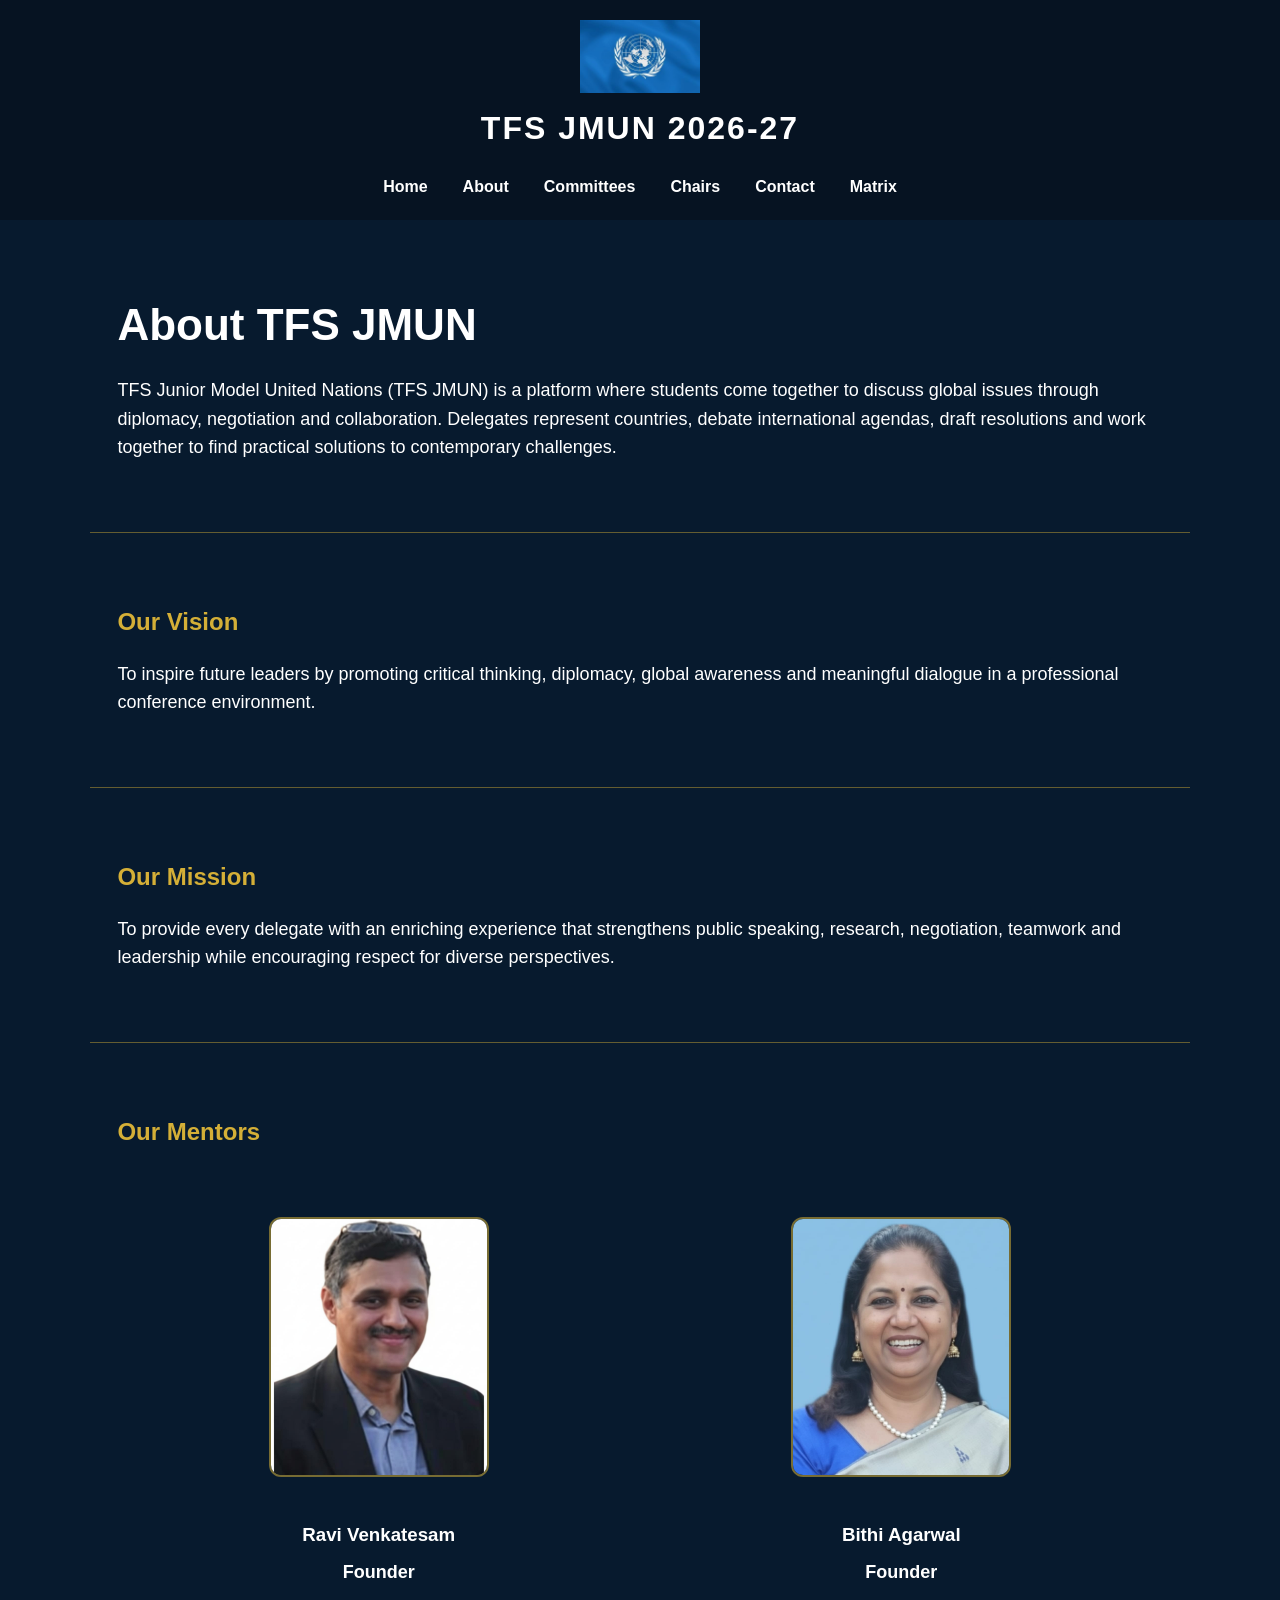
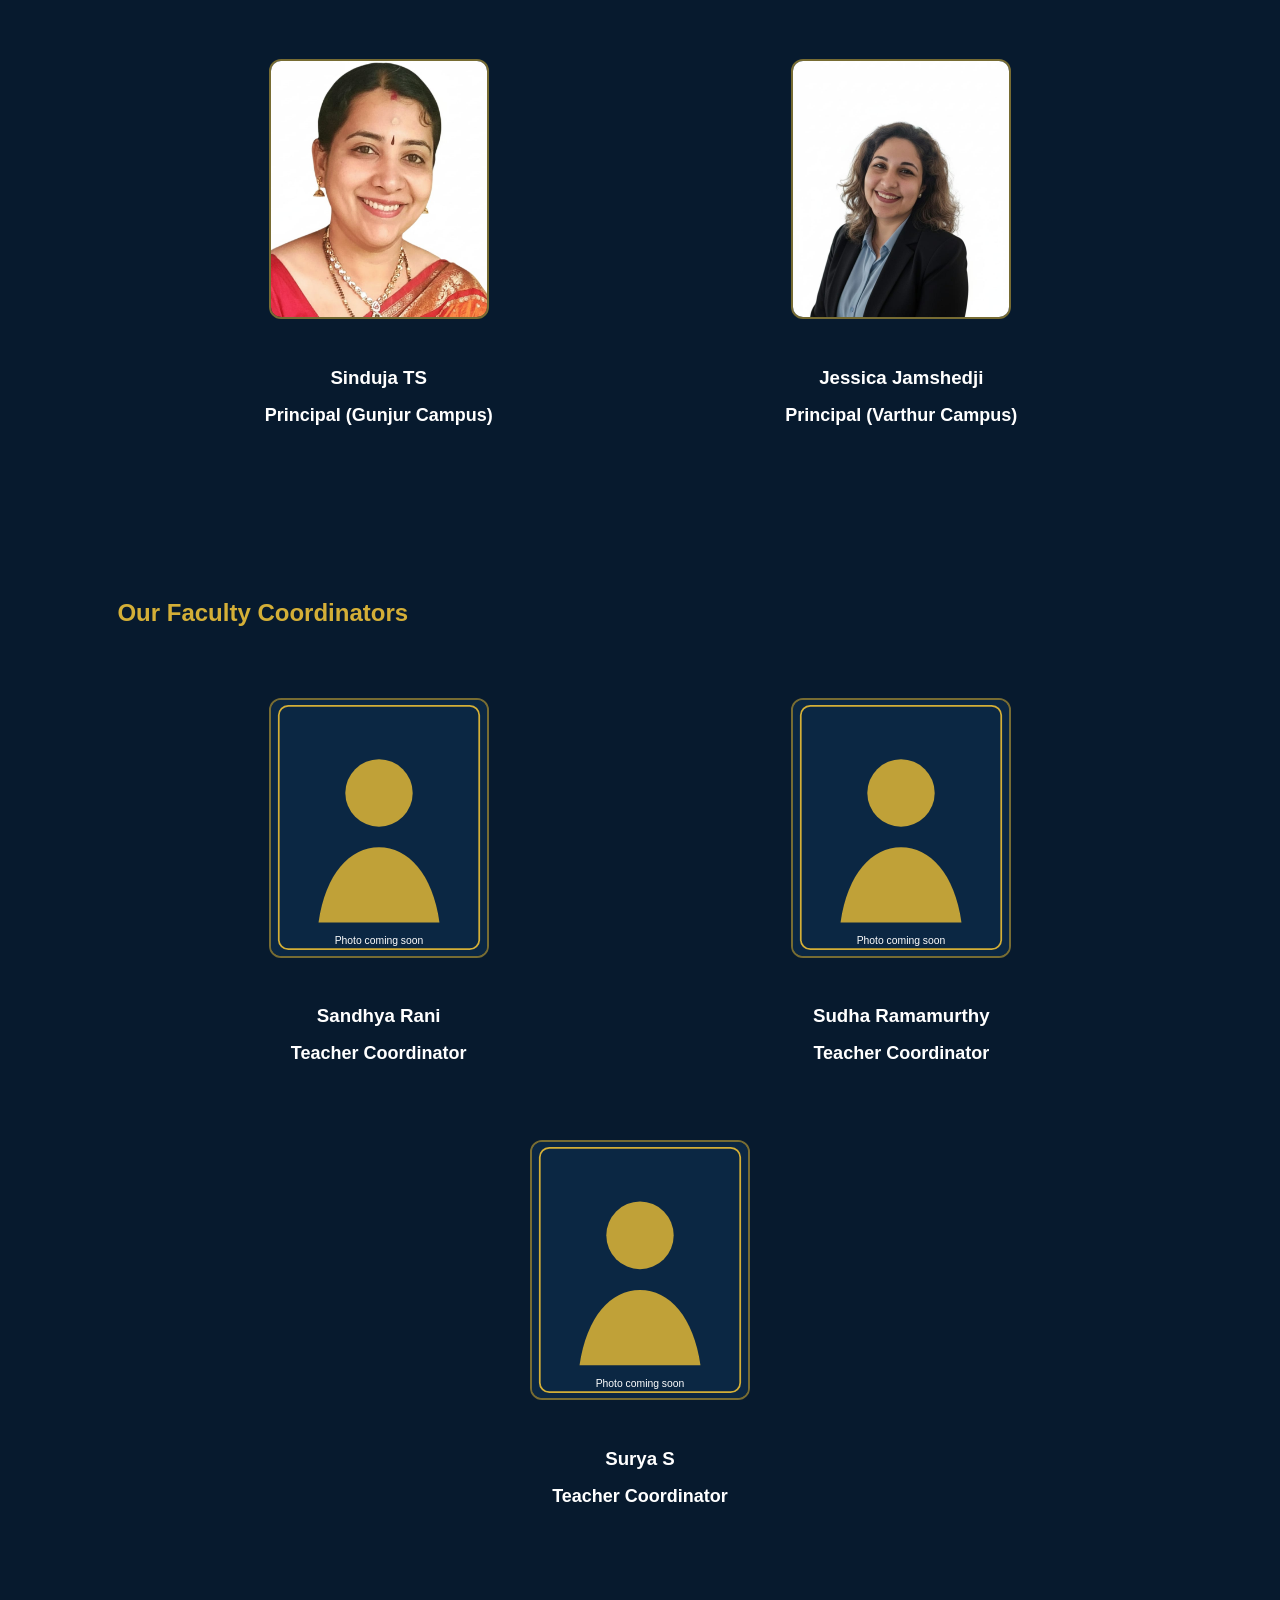
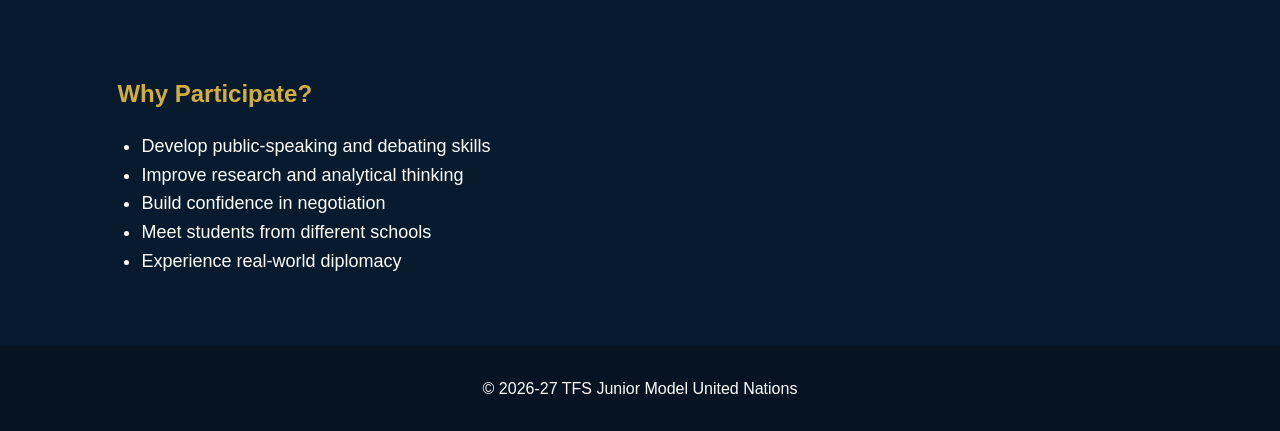
==== about.html @ a0942baf "Update faculty coordinator images and alt texts" ====
<!DOCTYPE html>
<html lang="en">

<head>
    <meta charset="UTF-8">
    <meta name="viewport" content="width=device-width, initial-scale=1.0">
    <title>About | TFS JMUN 2026-27</title>
    <link rel="stylesheet" href="style.css">
</head>

<body>

<header>
    <div class="logo">
        <img src="logo.jpg" alt="TFS JMUN Logo"
             onerror="this.onerror=null; this.src='placeholder.svg';">
        <h1>TFS JMUN 2026-27</h1>
    </div>

    <nav>
        <ul>
            <li><a href="index.html">Home</a></li>
            <li><a href="about.html">About</a></li>
            <li><a href="committees.html">Committees</a></li>
            <li><a href="chairs.html">Chairs</a></li>
            <li><a href="contact.html">Contact</a></li>
            <li><a href="matrix.html">Matrix</a></li>
        </ul>
    </nav>
</header>

<main>
    <section>
        <h1>About TFS JMUN</h1>

        <p>
            TFS Junior Model United Nations (TFS JMUN) is a platform where
            students come together to discuss global issues through diplomacy,
            negotiation and collaboration. Delegates represent countries,
            debate international agendas, draft resolutions and work together
            to find practical solutions to contemporary challenges.
        </p>
    </section>

    <hr>

    <section>
        <h2>Our Vision</h2>

        <p>
            To inspire future leaders by promoting critical thinking,
            diplomacy, global awareness and meaningful dialogue in a
            professional conference environment.
        </p>
    </section>

    <hr>

    <section>
        <h2>Our Mission</h2>

        <p>
            To provide every delegate with an enriching experience that
            strengthens public speaking, research, negotiation, teamwork and
            leadership while encouraging respect for diverse perspectives.
        </p>
    </section>

    <hr>


    <section>
        <h2>Our Mentors</h2>
    
    <table style="width: 100%; text-align: center;">
            <tr>
                <td style="width: 50%; padding: 25px;">
                    <img src="chairs/founder1.jpeg" alt= "Founder"
                         width="220" height="260" style="object-fit: cover;"
                         onerror="this.onerror=null; this.src='placeholder.svg';">

                    <h3>Ravi Venkatesam</h3>
                    <p><strong>Founder</strong></p>
                </td>

                <td style="width: 50%; padding: 25px;">
                    <img src="chairs/founder2.jpeg" alt= "Founder"
                         width="220" height="260" style="object-fit: cover;"
                         onerror="this.onerror=null; this.src='placeholder.svg';">

                    <h3>Bithi Agarwal</h3>
                    <p><strong>Founder</strong></p>
                </td>
            </tr>
        </table>

        <table style="width: 100%; text-align: center;">
                <td style="width: 50%; padding: 25px;">
                    <img src="chairs/principal.jpeg" alt= "Principal(Gunjur)"
                         width="220" height="260" style="object-fit: cover;"
                         onerror="this.onerror=null; this.src='placeholder.svg';">

                     <h3>Sinduja TS</h3>
                    <p><strong>Principal (Gunjur Campus)</strong></p>
                </td>

                <td style="width: 50%; padding: 25px;">
                    <img src="chairs/principal2.jpeg" alt= "Principal (Varthur Campus)"
                         width="220" height="260" style="object-fit: cover;"
                         onerror="this.onerror=null; this.src='placeholder.svg';">
                    
                    <h3>Jessica Jamshedji</h3>
                    <p><strong>Principal (Varthur Campus)</strong></p>
                </td>
            </tr>
        </table>
    </section>


    
    <section>
        <h2>Our Faculty Coordinators</h2>
     <table style="width: 100%; text-align: center;">
                <td style="width: 50%; padding: 25px;">
                    <img src="chairs/t67.jpeg" alt= "Teacher Coordinator"
                         width="220" height="260" style="object-fit: cover;"
                         onerror="this.onerror=null; this.src='placeholder.svg';">

                     <h3>Sandhya Rani</h3>
                    <p><strong>Teacher Coordinator</strong></p>
                </td>

                <td style="width: 50%; padding: 25px;">
                    <img src="chairs/Sudha Ma'am.jpeg" alt= "Teacher Coordinator"
                         width="220" height="260" style="object-fit: cover;"
                         onerror="this.onerror=null; this.src='placeholder.svg';">
                    
                    <h3>Sudha Ramamurthy</h3>
                    <p><strong>Teacher Coordinator</strong></p>
                </td>
            </tr>
        </table>
         
    <table style="width: 100%; text-align: center;">   
                <td style="width: 50%; padding: 25px;">
                    <img src="chairs/t2.jpeg" alt= "Teacher Coordinator"
                         width="220" height="260" style="object-fit: cover;"
                         onerror="this.onerror=null; this.src='placeholder.svg';">
                    
                    <h3>Surya S</h3>
                    <p><strong>Teacher Coordinator</strong></p>
                </td>
            </tr>
        </table>
    </section>
    
    <section>
        <h2>Why Participate?</h2>

        <ul>
            <li>Develop public-speaking and debating skills</li>
            <li>Improve research and analytical thinking</li>
            <li>Build confidence in negotiation</li>
            <li>Meet students from different schools</li>
            <li>Experience real-world diplomacy</li>
        </ul>
    </section>
</main>

<footer>
    <p>© 2026-27 TFS Junior Model United Nations</p>
</footer>

</body>
</html>
---- style.css ----
* {
    margin: 0;
    padding: 0;
    box-sizing: border-box;
}

body {
    background-color: #071A2E;
    color: white;
    font-family: Arial, sans-serif;
    line-height: 1.6;
}

header {
    background: #061322;
    text-align: center;
    padding: 20px 0;
}

.logo img {
    width: 120px;
    height: auto;
    display: block;
    margin: auto;
    animation: float 4s ease-in-out infinite, fadeIn 1.5s;
    transition: 0.4s;
}

.logo img:hover {
    transform: scale(1.08);
    filter: drop-shadow(0 0 20px #D4AF37);
}

.logo h1 {
    margin-top: 10px;
    font-size: 32px;
    letter-spacing: 2px;
    color: white;
}

nav {
    margin-top: 20px;
}

nav ul {
    list-style: none;
    display: flex;
    justify-content: center;
    gap: 35px;
    flex-wrap: wrap;
    padding: 0 20px;
}

nav ul li a {
    color: white;
    text-decoration: none;
    font-weight: bold;
    transition: 0.3s;
}

nav ul li a:hover {
    color: #D4AF37;
}

section {
    padding: 70px 8%;
    max-width: 1250px;
    margin: auto;
}

section h1 {
    font-size: 44px;
    margin-bottom: 16px;
}

section h2 {
    color: #D4AF37;
    margin-bottom: 18px;
}

section h3 {
    margin-top: 24px;
    margin-bottom: 8px;
}

section p,
section li {
    font-size: 18px;
}

section ul {
    margin-left: 24px;
}

section a {
    color: #D4AF37;
}

hr {
    border: 0;
    border-top: 1px solid rgba(212, 175, 55, 0.45);
    max-width: 1100px;
    margin: auto;
}

table {
    border-collapse: collapse;
}

td {
    vertical-align: top;
}

td img,
section > img {
    max-width: 100%;
    border-radius: 12px;
    border: 2px solid rgba(212, 175, 55, 0.55);
    margin: 22px 0 12px;
}

iframe {
    border: 2px solid rgba(212, 175, 55, 0.45);
    border-radius: 10px;
    margin-top: 12px;
    background: white;
}

footer {
    background: #061322;
    text-align: center;
    padding: 30px;
}

@keyframes float {
    0% { transform: translateY(0); }
    50% { transform: translateY(-10px); }
    100% { transform: translateY(0); }
}

@keyframes fadeIn {
    from {
        opacity: 0;
        transform: translateY(-30px);
    }
    to {
        opacity: 1;
        transform: translateY(0);
    }
}

@media screen and (max-width: 760px) {
    .logo h1 {
        font-size: 25px;
    }

    nav ul {
        gap: 15px;
    }

    section {
        padding: 45px 22px;
    }

    section h1 {
        font-size: 34px;
    }

    table,
    tbody,
    tr,
    td {
        display: block;
        width: 100% !important;
    }

    td {
        padding: 18px 0 !important;
    }

    iframe {
        height: 380px;
    }
}
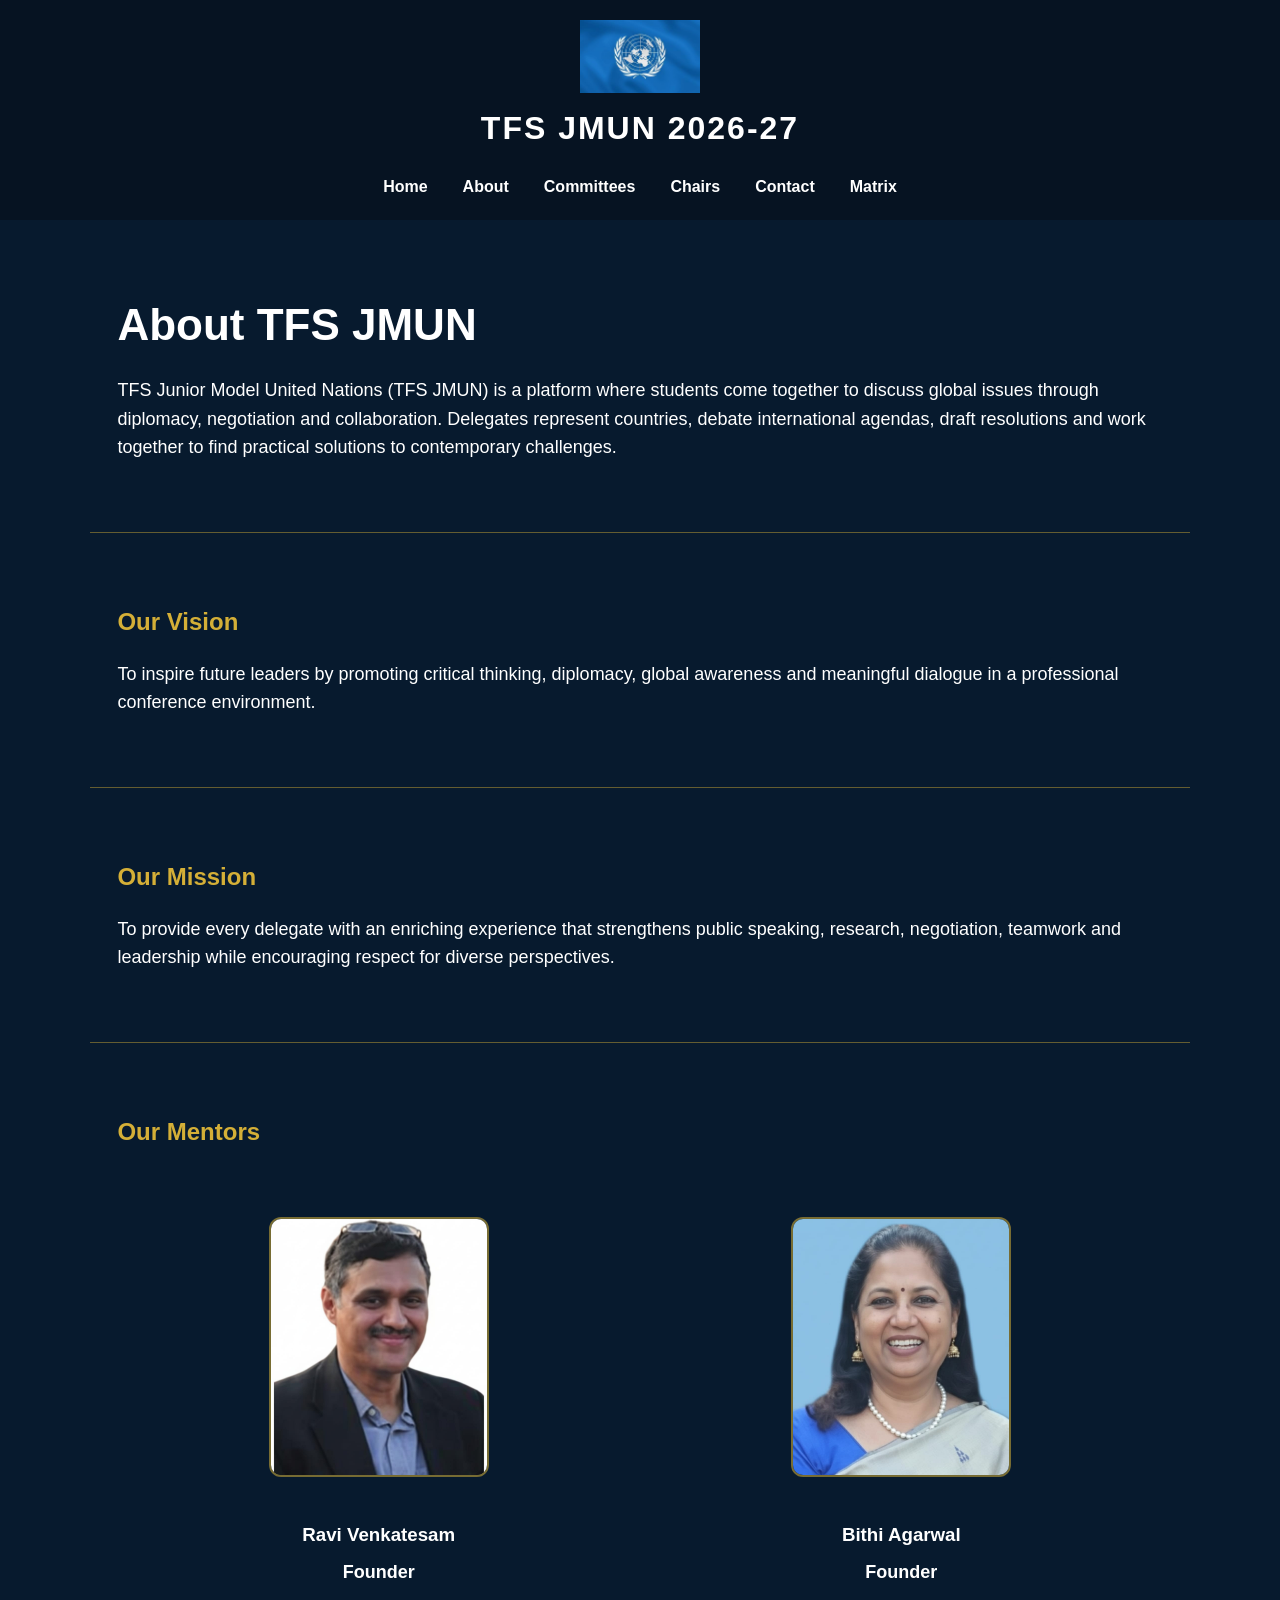
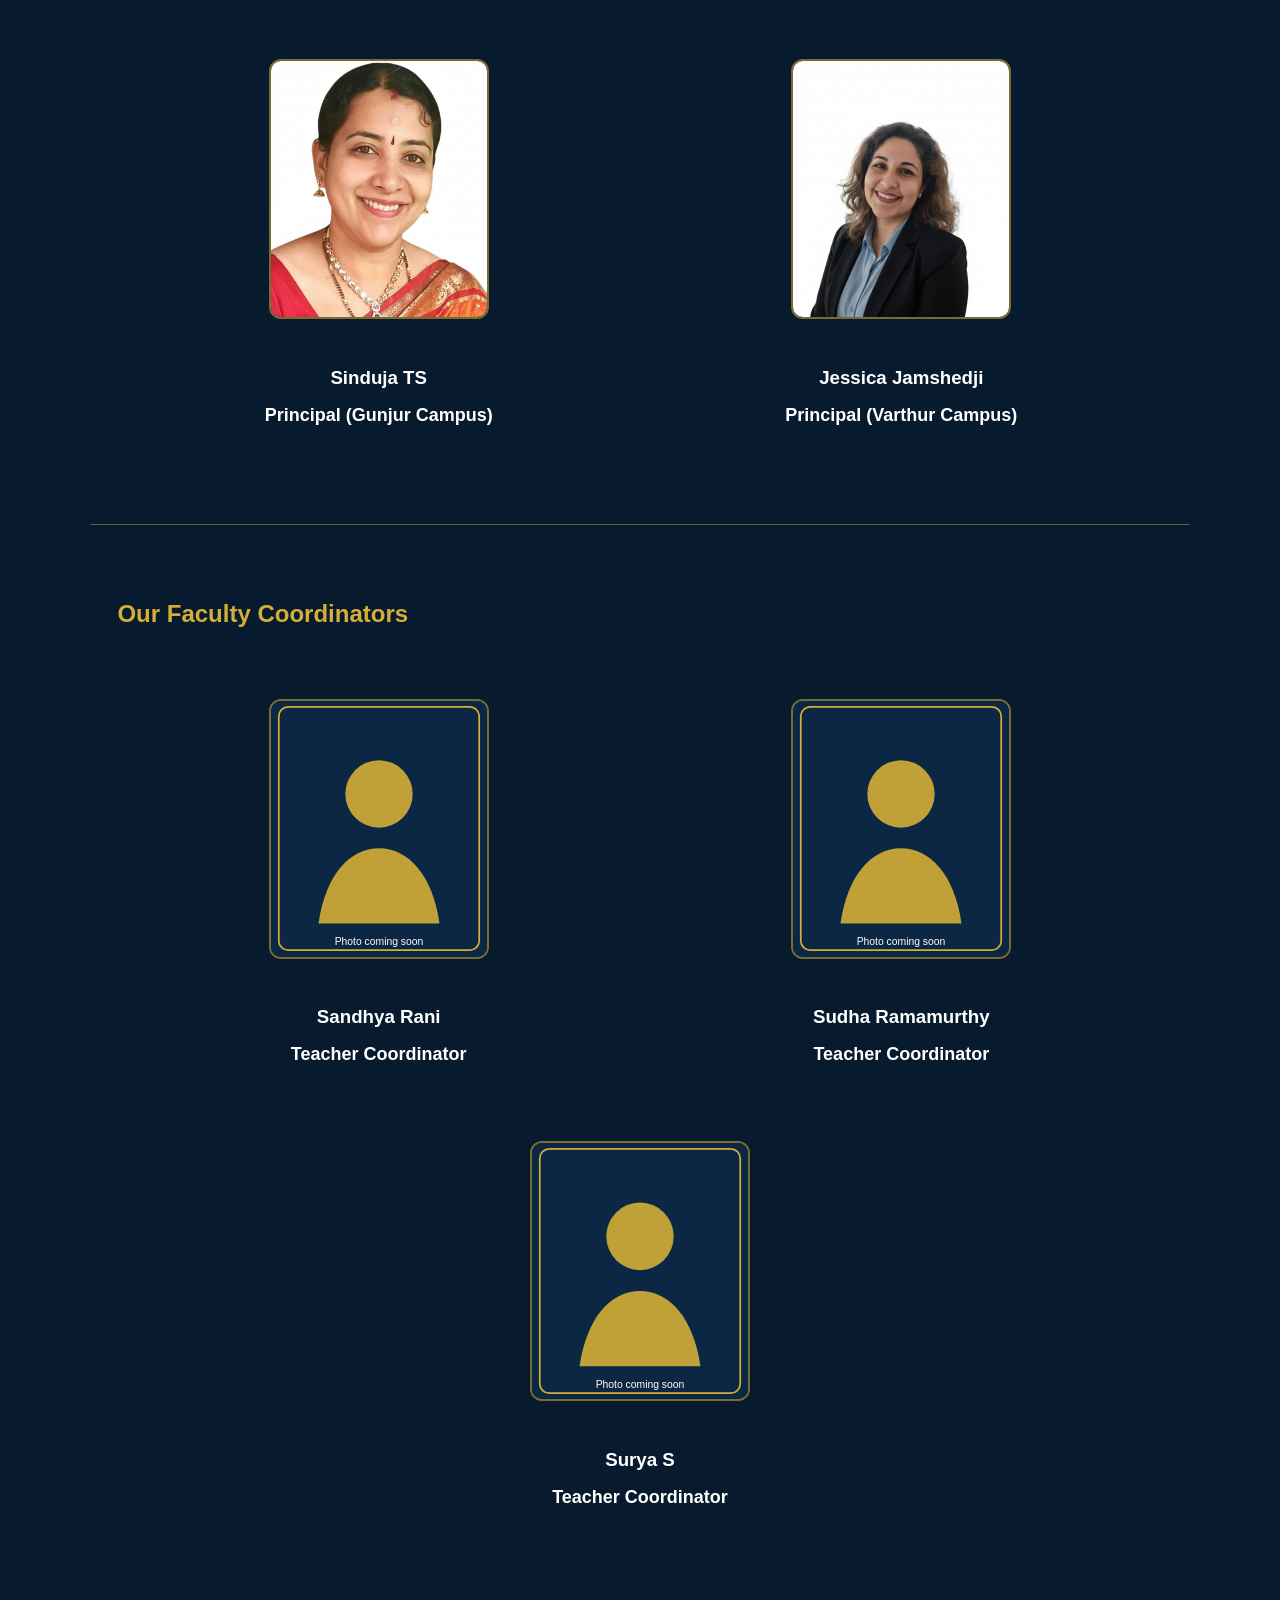
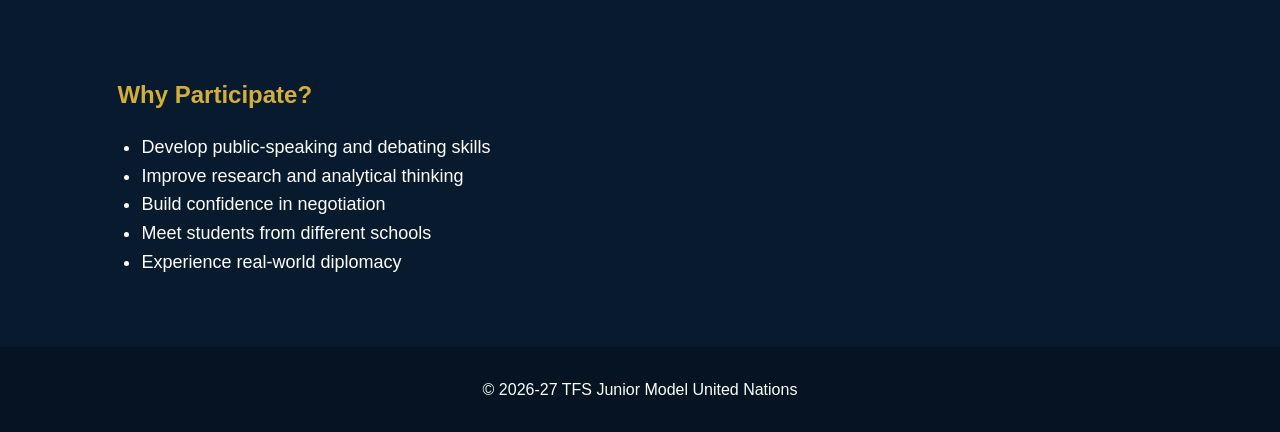
==== commit b3d6b0f2: "Add horizontal rule before faculty coordinators section" ====
--- a/about.html
+++ b/about.html
@@ -116,7 +116,7 @@
         </table>
     </section>
 
-
+    <hr>
     
     <section>
         <h2>Our Faculty Coordinators</h2>
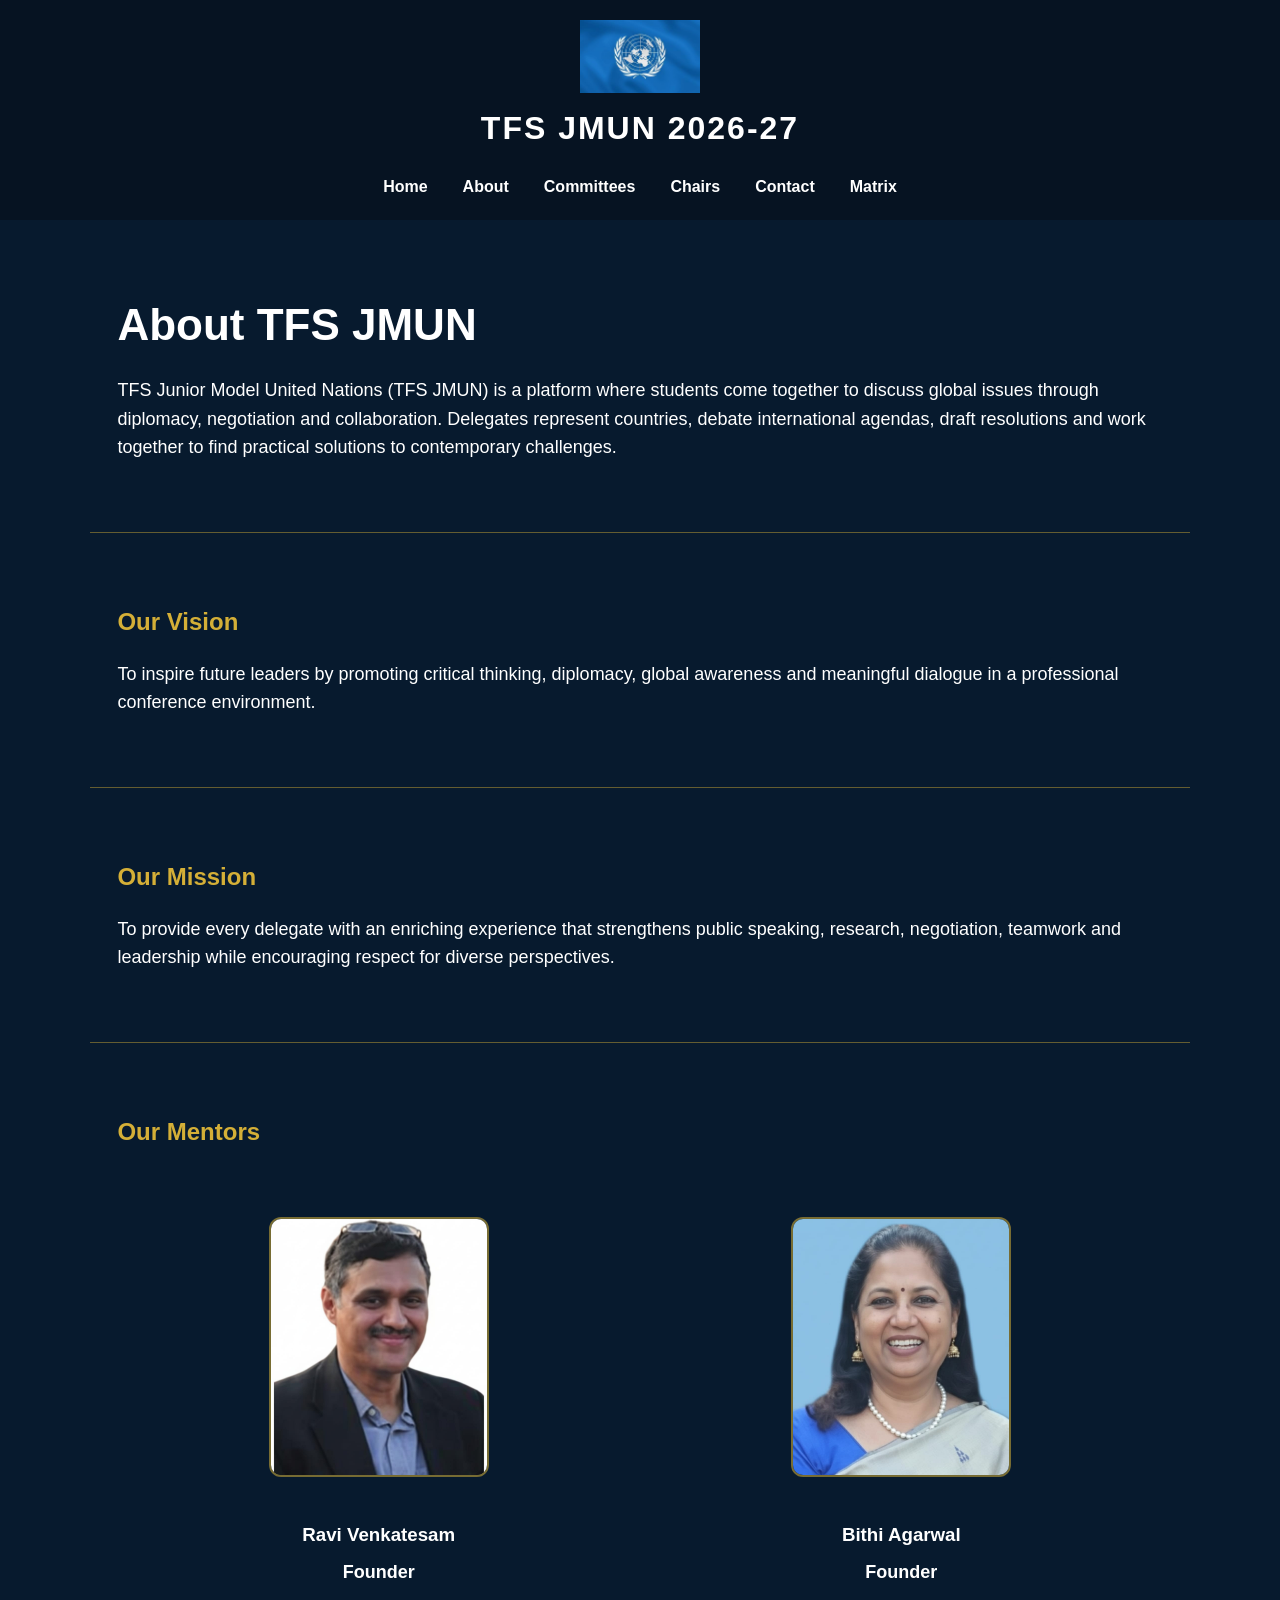
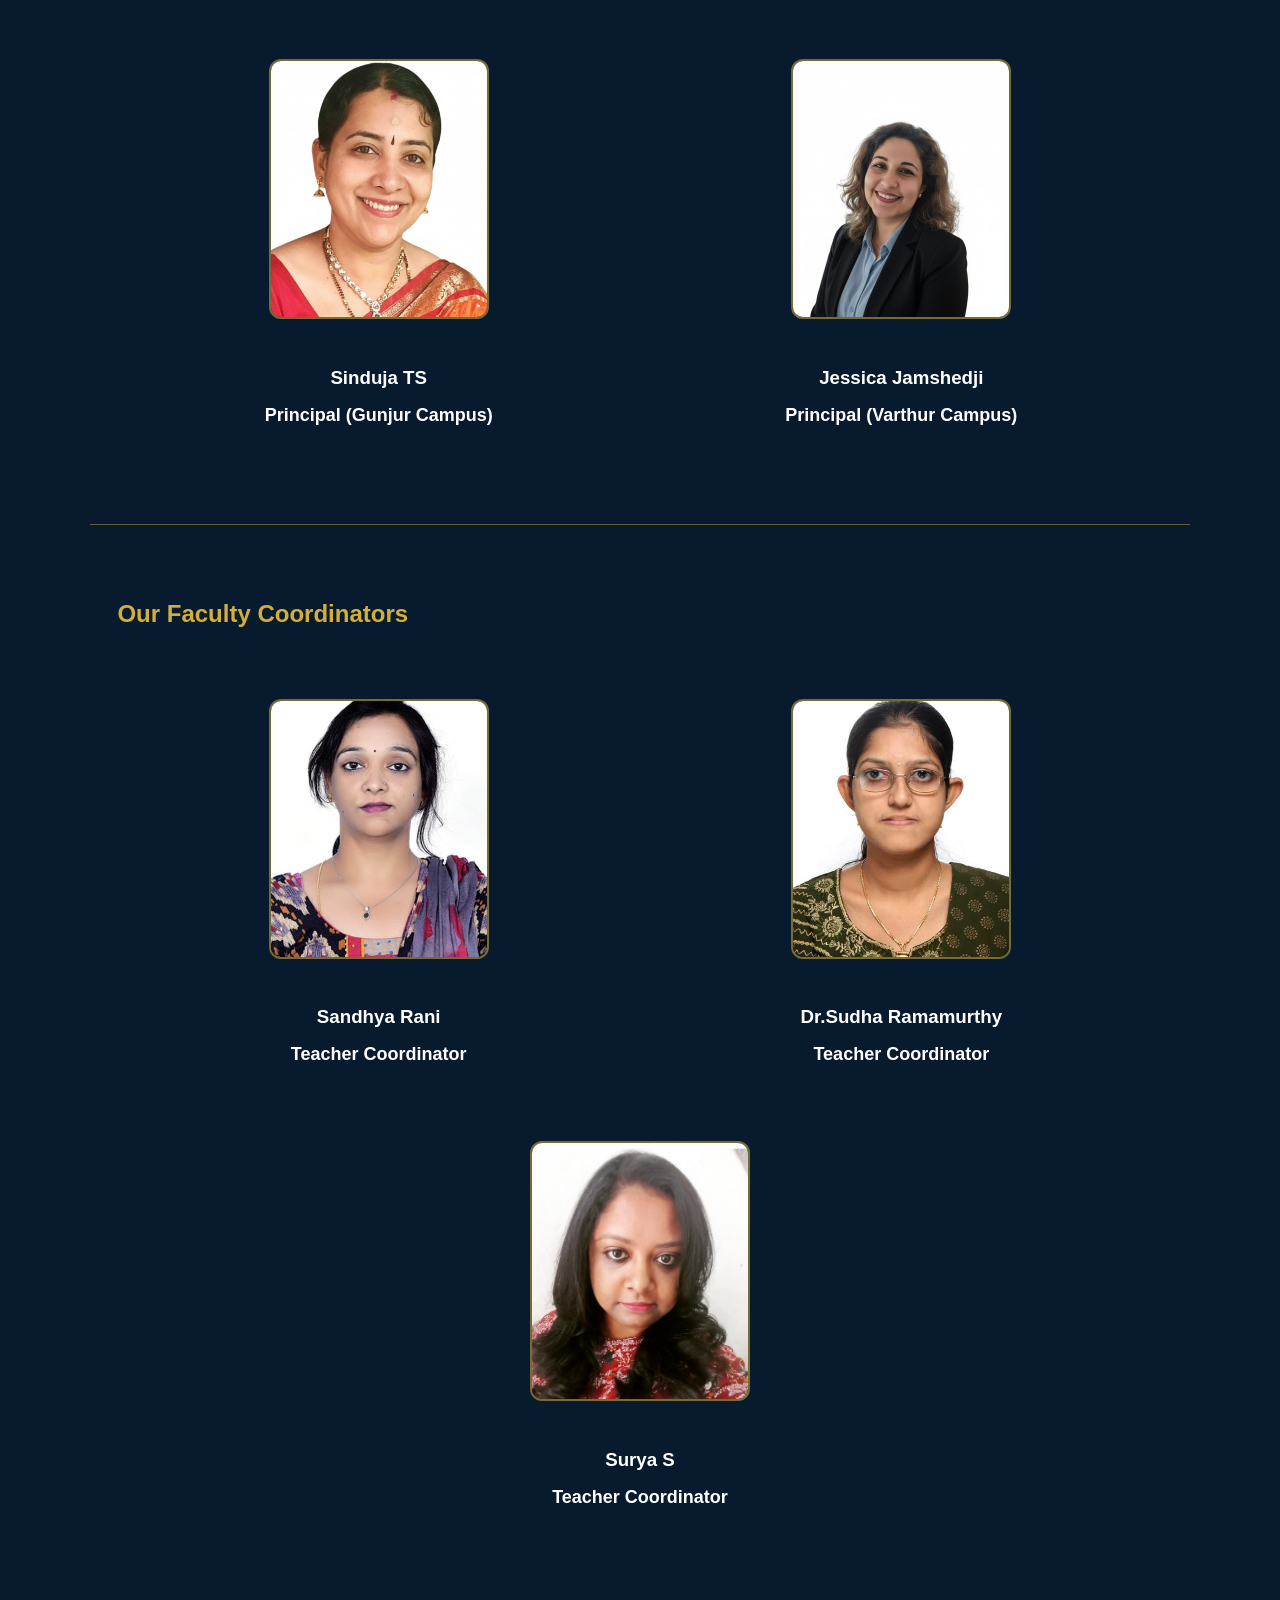
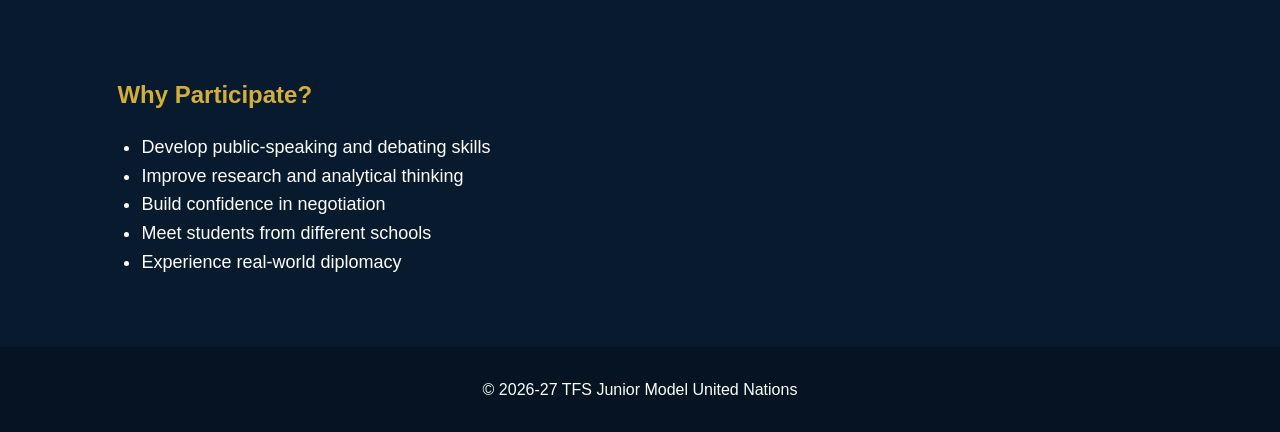
==== commit 8bd11dac: "Update faculty coordinator images and names" ====
--- a/about.html
+++ b/about.html
@@ -96,11 +96,11 @@
 
         <table style="width: 100%; text-align: center;">
                 <td style="width: 50%; padding: 25px;">
-                    <img src="chairs/principal.jpeg" alt= "Principal(Gunjur)"
+                    <img src="chairs/principal.jpeg" alt= "Principal (Gunjur Campus)"
                          width="220" height="260" style="object-fit: cover;"
                          onerror="this.onerror=null; this.src='placeholder.svg';">
 
-                     <h3>Sinduja TS</h3>
+                    <h3>Sinduja TS</h3>
                     <p><strong>Principal (Gunjur Campus)</strong></p>
                 </td>
 
@@ -120,22 +120,23 @@
     
     <section>
         <h2>Our Faculty Coordinators</h2>
+        
      <table style="width: 100%; text-align: center;">
                 <td style="width: 50%; padding: 25px;">
-                    <img src="chairs/t67.jpeg" alt= "Teacher Coordinator"
+                    <img src="chairs/Sandhya Maam2.jpg" alt="Teacher Coordinator"
                          width="220" height="260" style="object-fit: cover;"
                          onerror="this.onerror=null; this.src='placeholder.svg';">
 
-                     <h3>Sandhya Rani</h3>
+                    <h3>Sandhya Rani</h3>
                     <p><strong>Teacher Coordinator</strong></p>
                 </td>
 
                 <td style="width: 50%; padding: 25px;">
-                    <img src="chairs/Sudha Ma'am.jpeg" alt= "Teacher Coordinator"
+                    <img src="chairs/Sandhya Maam.jpeg" alt= "Teacher Coordinator"
                          width="220" height="260" style="object-fit: cover;"
                          onerror="this.onerror=null; this.src='placeholder.svg';">
                     
-                    <h3>Sudha Ramamurthy</h3>
+                    <h3>Dr.Sudha Ramamurthy</h3>
                     <p><strong>Teacher Coordinator</strong></p>
                 </td>
             </tr>
@@ -143,7 +144,7 @@
          
     <table style="width: 100%; text-align: center;">   
                 <td style="width: 50%; padding: 25px;">
-                    <img src="chairs/t2.jpeg" alt= "Teacher Coordinator"
+                    <img src="chairs/Surya Maam.jpeg" alt= "Teacher Coordinator"
                          width="220" height="260" style="object-fit: cover;"
                          onerror="this.onerror=null; this.src='placeholder.svg';">
                     
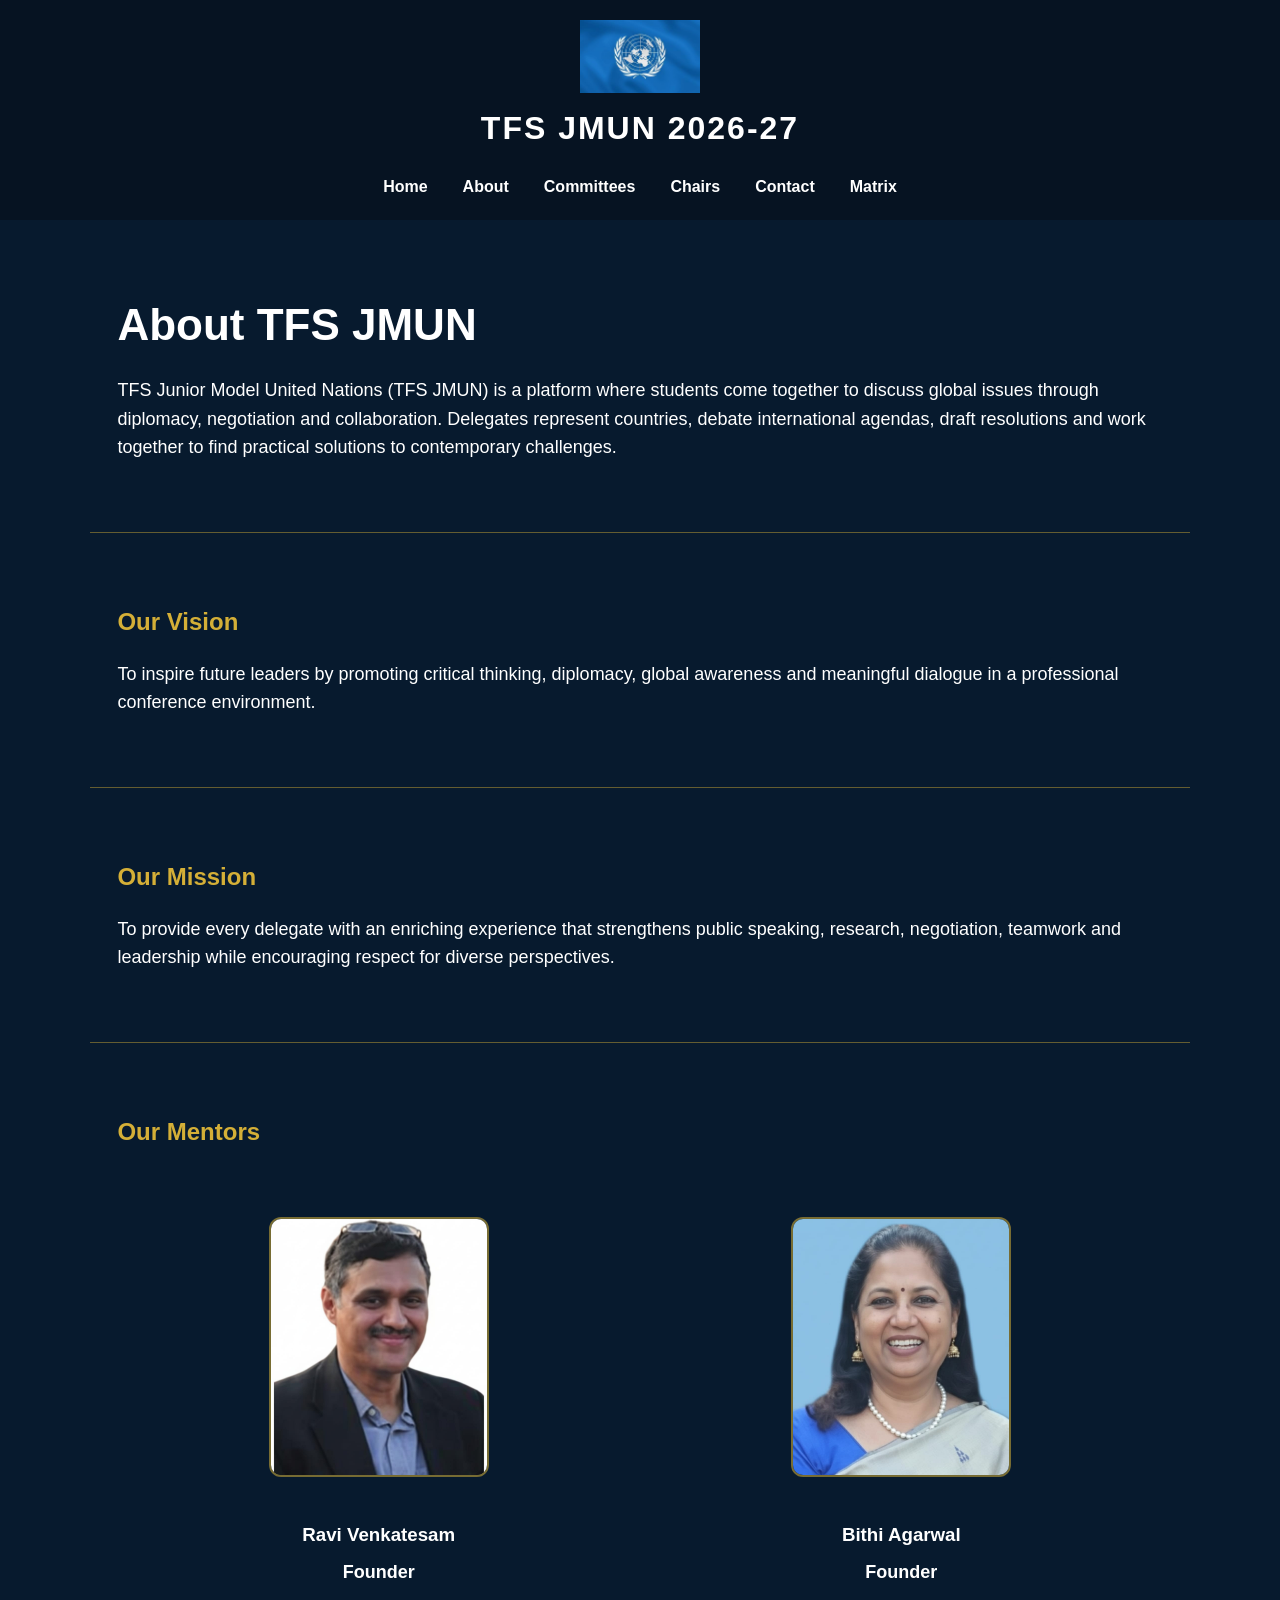
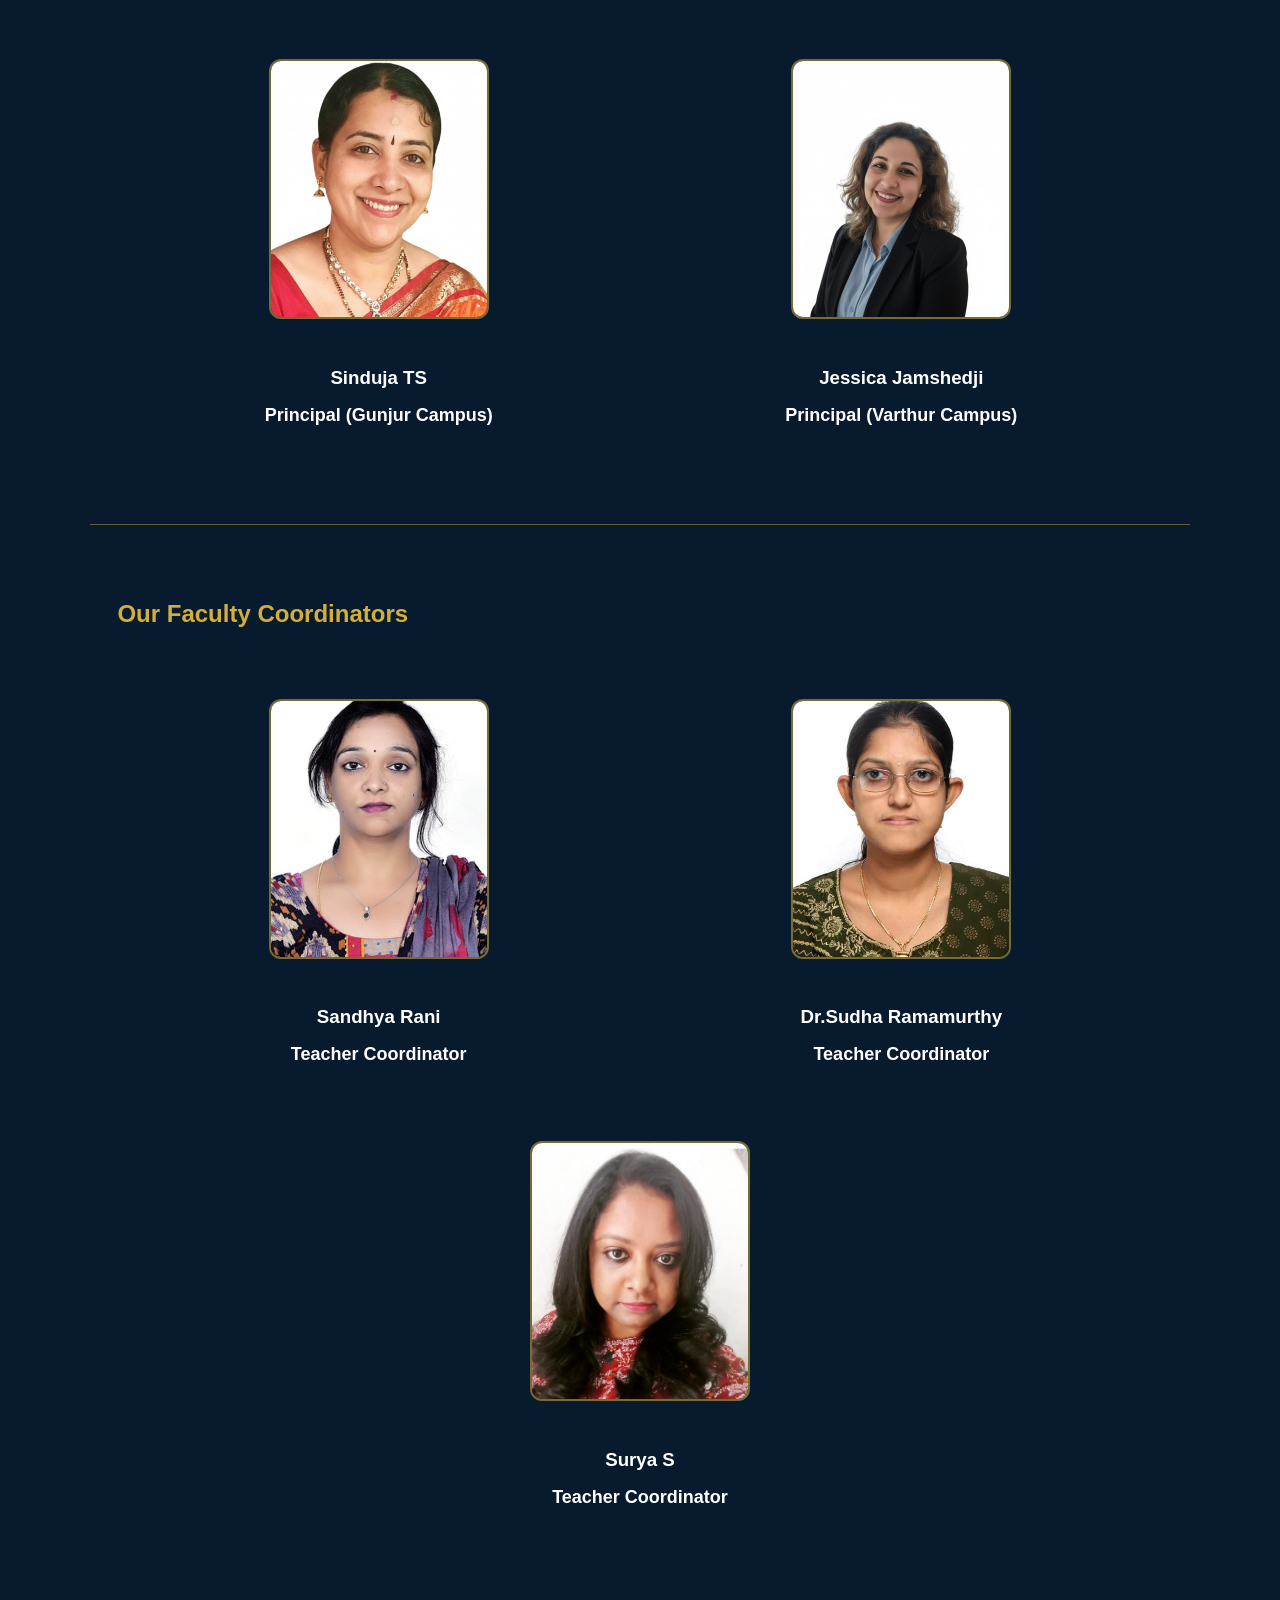
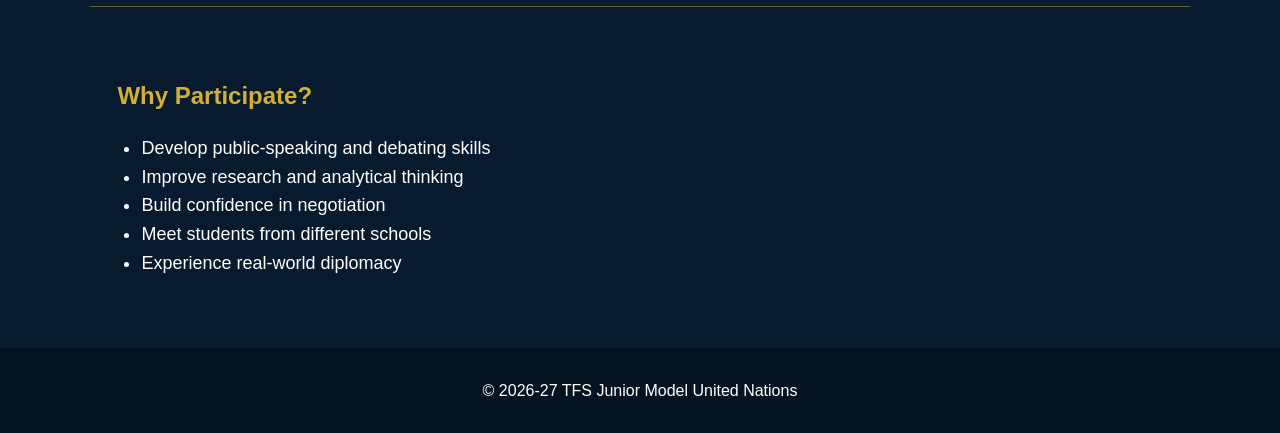
==== commit dc4f9ca4: "Add horizontal rule before 'Why Participate?' section" ====
--- a/about.html
+++ b/about.html
@@ -154,6 +154,8 @@
             </tr>
         </table>
     </section>
+
+    <hr>
     
     <section>
         <h2>Why Participate?</h2>
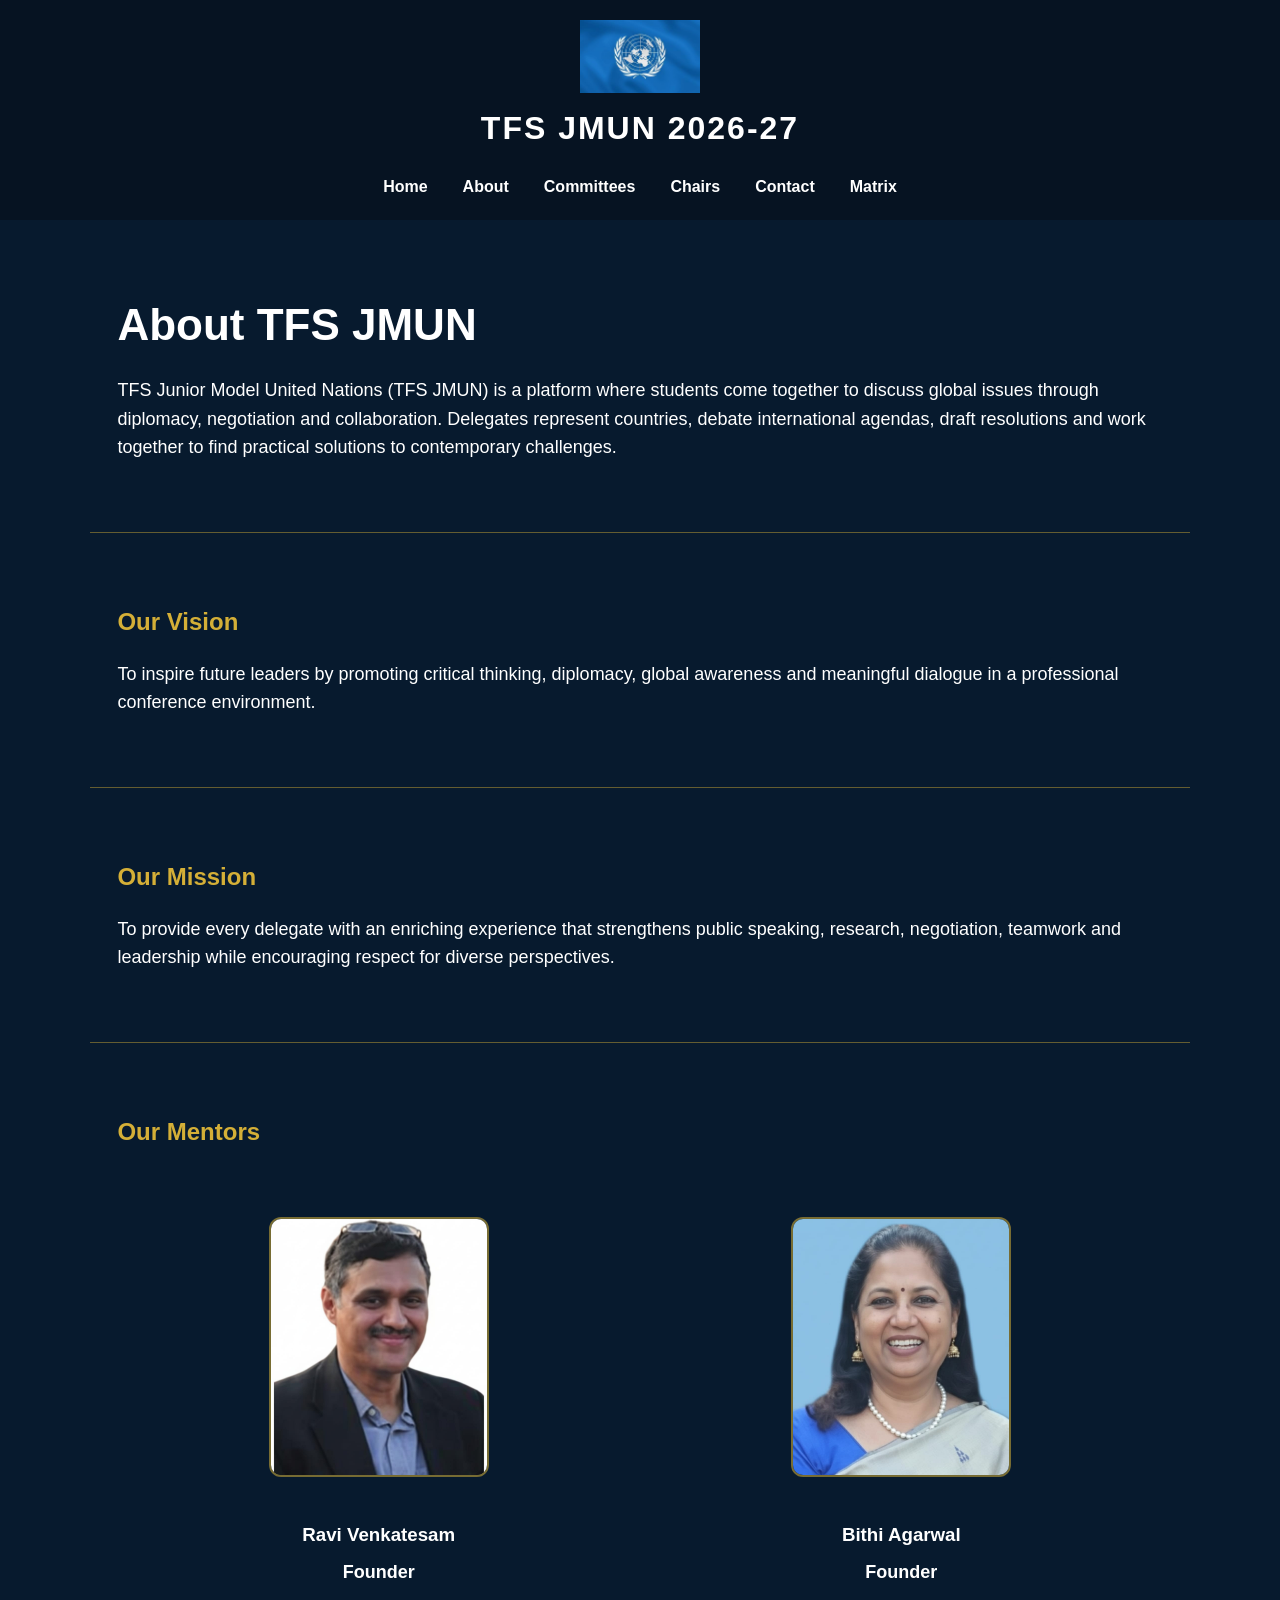
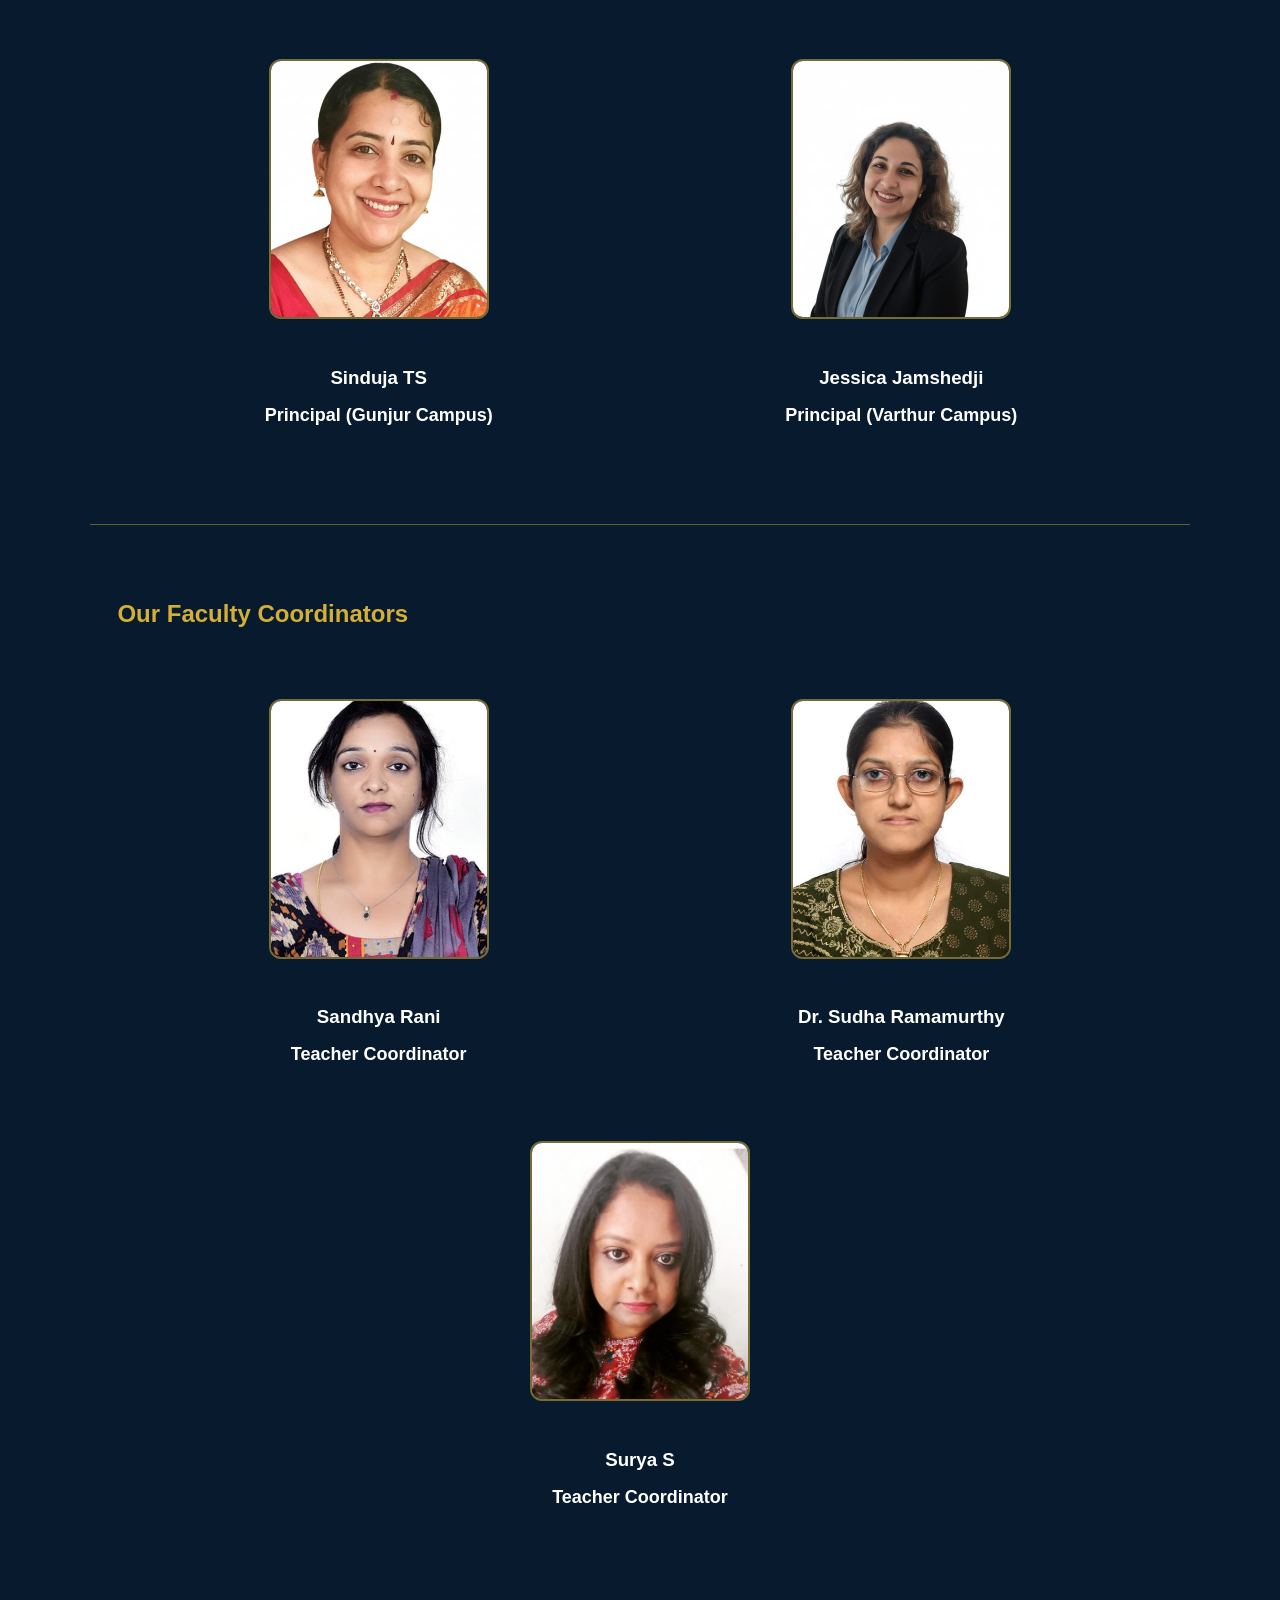
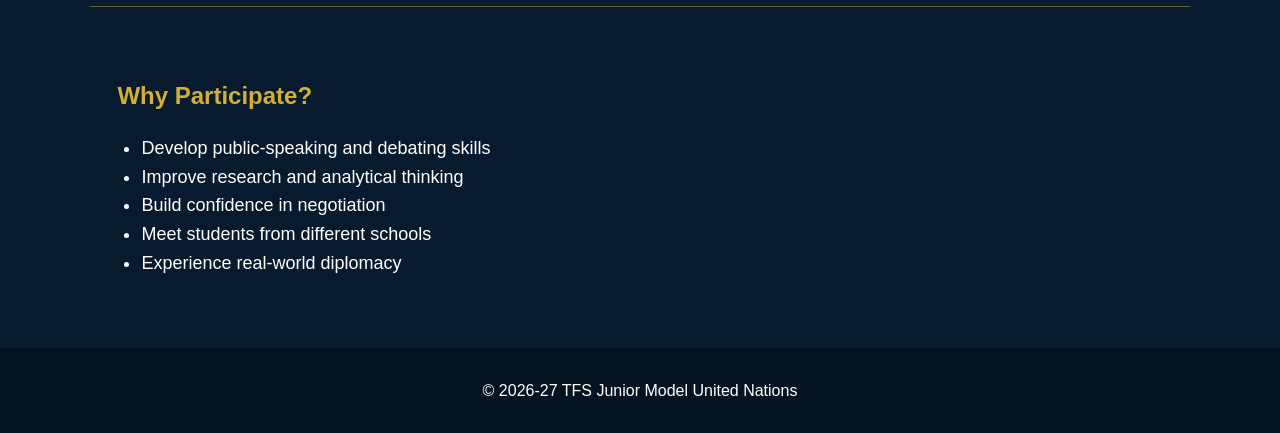
==== commit 9ed04706: "Fix formatting of Dr. Sudha Ramamurthy's name" ====
--- a/about.html
+++ b/about.html
@@ -136,7 +136,7 @@
                          width="220" height="260" style="object-fit: cover;"
                          onerror="this.onerror=null; this.src='placeholder.svg';">
                     
-                    <h3>Dr.Sudha Ramamurthy</h3>
+                    <h3>Dr. Sudha Ramamurthy</h3>
                     <p><strong>Teacher Coordinator</strong></p>
                 </td>
             </tr>
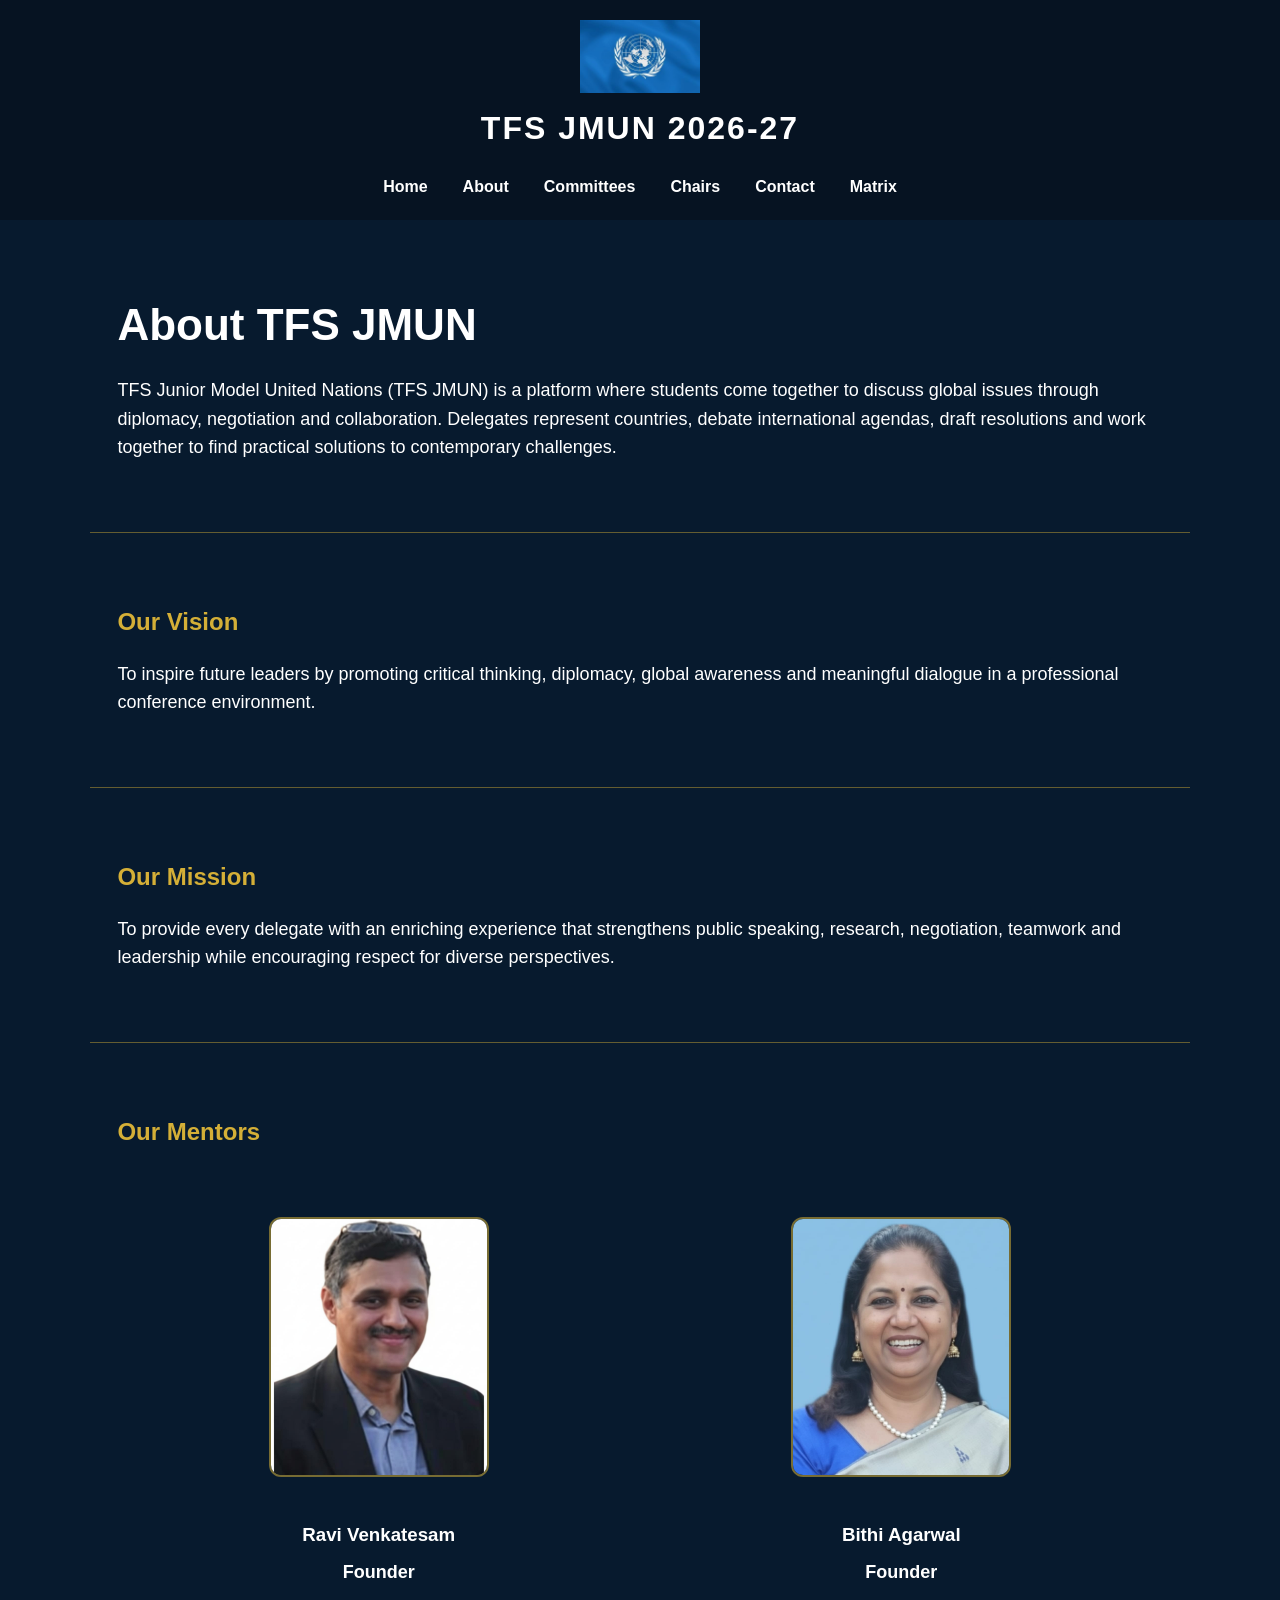
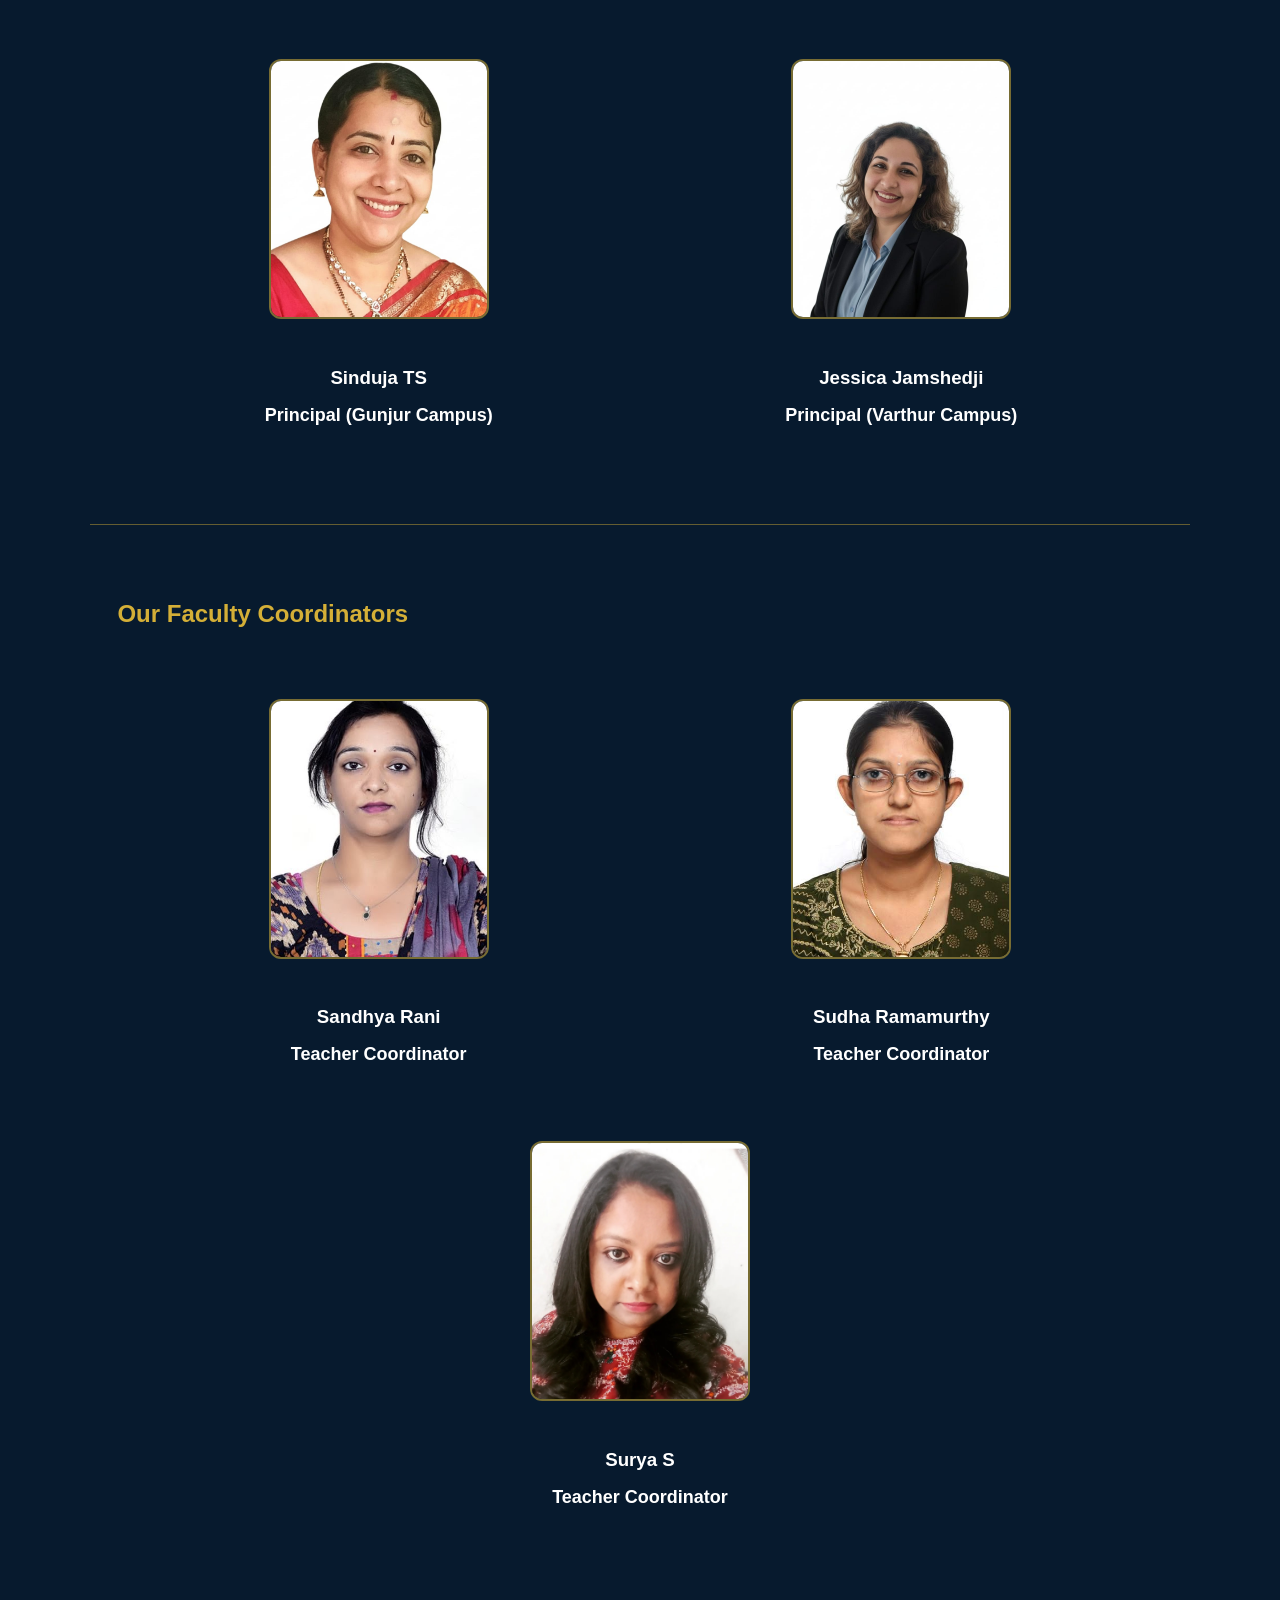
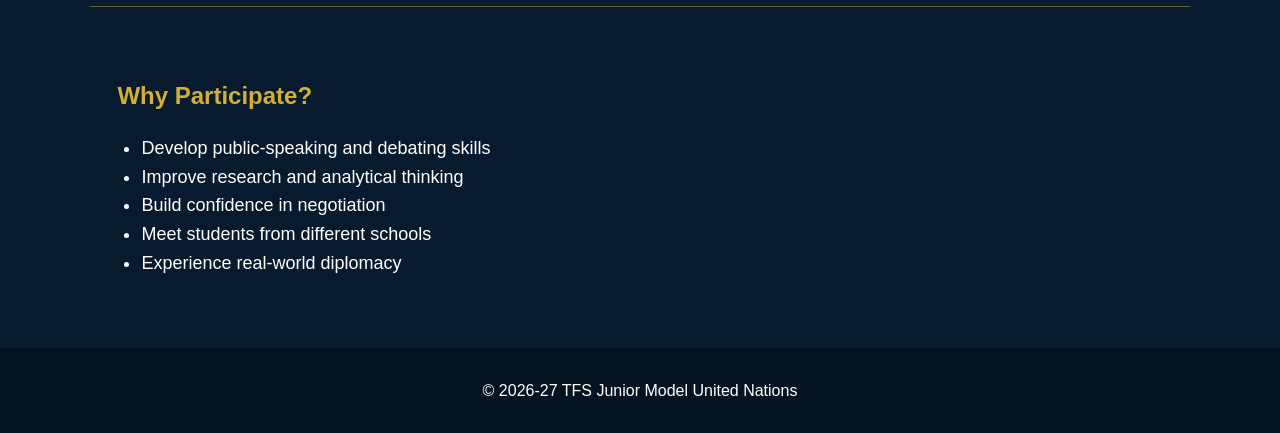
==== commit e6fff7be: "Remove title prefix 'Dr.' from teacher name" ====
--- a/about.html
+++ b/about.html
@@ -136,7 +136,7 @@
                          width="220" height="260" style="object-fit: cover;"
                          onerror="this.onerror=null; this.src='placeholder.svg';">
                     
-                    <h3>Dr. Sudha Ramamurthy</h3>
+                    <h3>Sudha Ramamurthy</h3>
                     <p><strong>Teacher Coordinator</strong></p>
                 </td>
             </tr>
